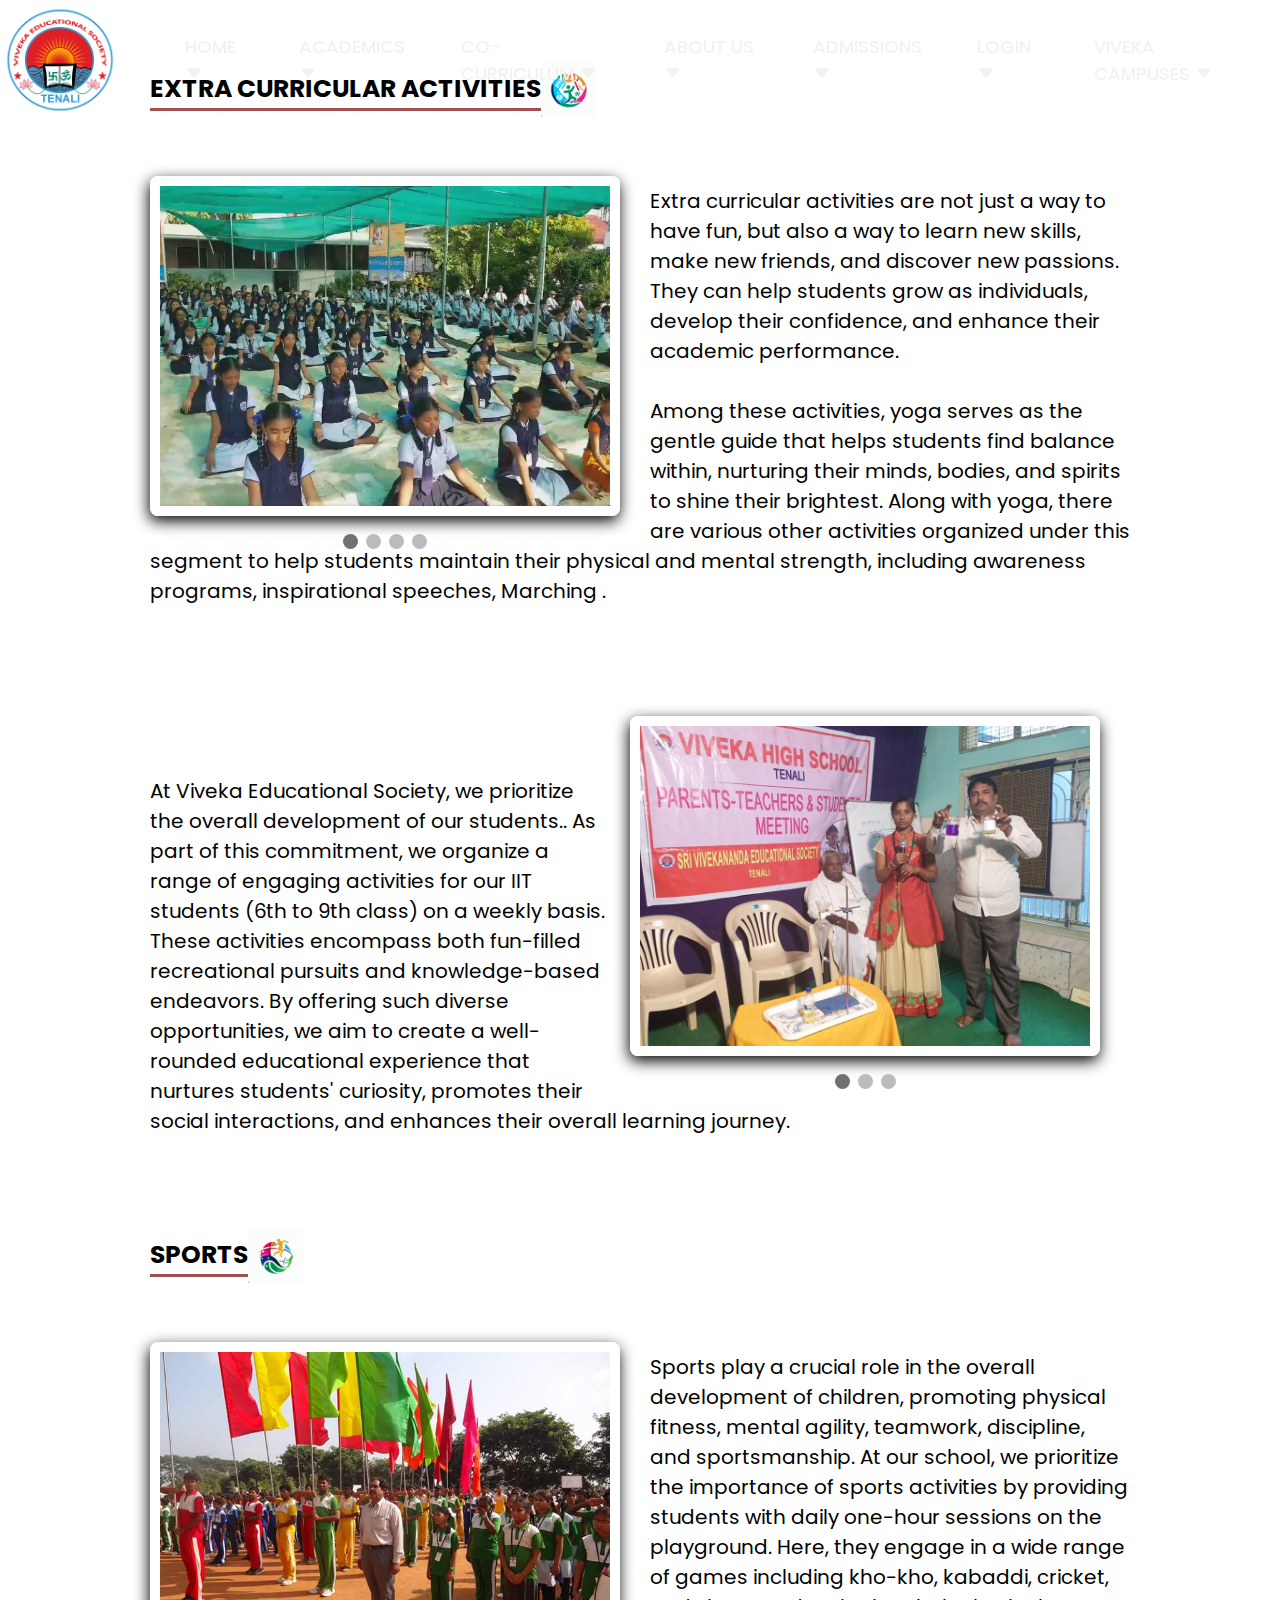
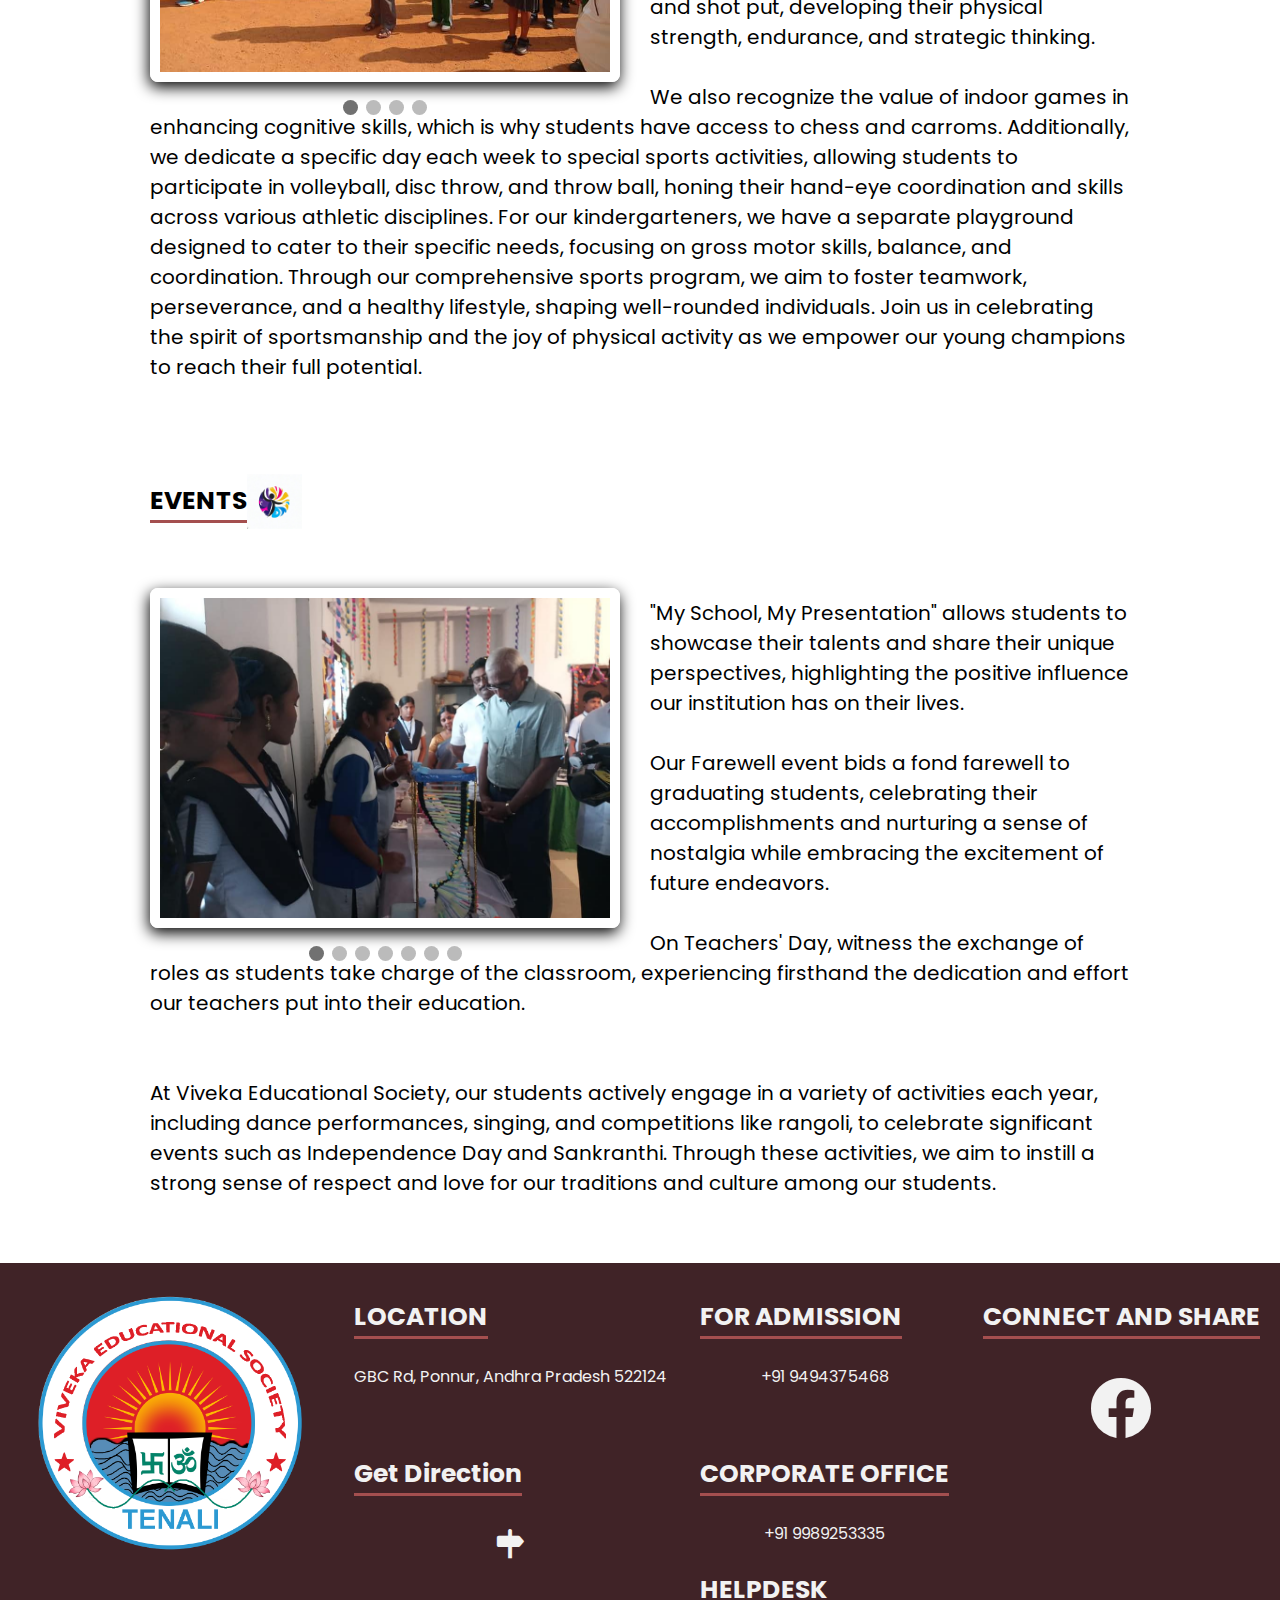
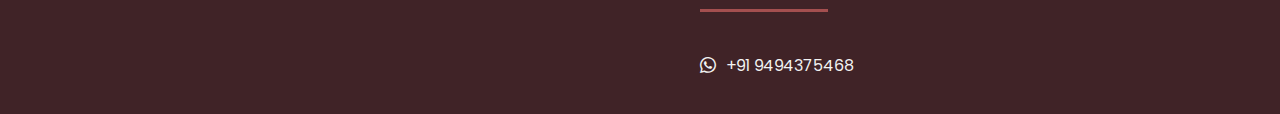
==== index.html @ 8903c88f "first commit" ====
<!DOCTYPE html>
<html lang="en">
<head>
  <meta charset="UTF-8">
  <meta http-equiv="X-UA-Compatible" content="IE=edge">
  <meta name="viewport" content="width=device-width, initial-scale=1.0">
  <link href="https://fonts.googleapis.com/css?family=Poppins&display=swap" rel="stylesheet">
  <title>ECA</title>
  <link rel="stylesheet" href="styles.css">
  <link rel="stylesheet" href="https://cdn.jsdelivr.net/npm/bootstrap-icons@1.10.5/font/bootstrap-icons.css">
</head>
<body>
  <header id="header">
    <nav>
      <div class="navbar">
        <!-- <img src="school-logo.png" alt="" style="width:150px ;height:auto"> -->

        <img src="school-logo.png" alt="">
        <input type="checkbox" id="check">
        <label for="check" class="checkbtn">
          <i class="bi bi-list"></i>
        </label>
        <ul class="menu">
          <li>
            <a href="./Viveka/index.html">HOME <i class="bi bi-caret-down-fill"></i></i></a>
            <ul class="submenu">
              <li><a href="./Viveka/index.html">Campus</a></li>
              <li><a href="./Viveka/index.html">Who we are</a></li>
              <li><a href="./Viveka/index.html">Details</a></li>
            </ul>
          </li>
          <li> 
            <a href="./academics.html">ACADEMICS <i class="bi bi-caret-down-fill"></i></i></a>
            <ul class="submenu">
              <li> <a href="./academics.html">Pre primary</a></li>
              <li><a href="./academics.html">Primary</a></li>
              <li><a href="./academics.html">Secondary</a></li>
              <li><a href="./academics.html">Senior secondary</a></li>
            </ul>
          </li>
          <li>
            <a href="">CO-CURRICULUM <i class="bi bi-caret-down-fill"></i></i></a>
            <ul class="submenu">
              <li><a href="">ECA</a></li>
              <li><a href="">Sport</a></li>
              <li><a href="">Events</a></li>
            </ul>
          </li>
          <li>
            <a href="./school/Index.html">ABOUT US <i class="bi bi-caret-down-fill"></i></i></a>
            <ul class="submenu">
              <li><a href="./school/Index.html">Mission-vision</a></li>
              <li><a href="./school/Index.html">Faculty</a></li>
              <li><a href="./school/Index.html">Facilities</a></li>
              <li><a href="./school/Index.html">Achievments</a></li>
            </ul>
          </li>
          <li>
            <a href="./admission section ui/index.html">ADMISSIONS <i class="bi bi-caret-down-fill"></i></i></a>
            <ul class="submenu">
              <li><a href="./admission section ui/index.html">Admission process</a></li>
              <li><a href="./admission section ui/index.html">Enroll now</a></li>
            </ul>
          </li>
          <li>
            <a href="./Viveka/parentlogin.html">LOGIN <i class="bi bi-caret-down-fill"></i></i></a>
            <ul class="submenu">
              <li><a href="./Viveka/parentlogin.html">Parent login</a></li>
              <li><a href="./Viveka/parentlogin.html">Staff login</a></li>
            </ul>
          </li>
          <li>
            <a href="#">VIVEKA CAMPUSES <i class="bi bi-caret-down-fill"></i></i></a>
            <ul class="submenu">
              <li><a href="https://www.srivivekanandacentral.in/">VIVEKA foster school Tenali</a></li> 
              <li><a href="./Viveka/index.html">VIVEKA foster school Ponnur</a></li>
              <li><a href="./Viveka/index.html">VIVEKA foster school BAPATLA</a></li>
            </ul>
          </li>
        </ul>
      </div>
    </nav>
  </header>
  <img style="width: 100vw;" src="enterance.png" alt="" srcset="">
    <div class="main-content" onscroll="changeHeaderStyle(event)">
      <div class="eca">
        <div class="subhead">
          <h3>EXTRA CURRICULAR ACTIVITIES</h3>
          <img id ="eca_logo"src ="images/ECA_logo.jpeg">
        </div>
            
                      
                      <div class="slideshow-container">

                        <div class="mySlides">
                          <img class="image" src="images/yoga6.jpg" style="width:100%">
                        </div>
                        
                        <div class="mySlides ">
                          <img class="image" src="images/yoga3.jpg" style="width:100%">
                        </div>
                        
                        <div class="mySlides ">
                          <img class="image" src="images/march.jpg" style="width:100%">
                        </div>
                        <div class="mySlides ">
                          <img class="image" src="images/awareness.jpg" style="width:100%">
                        </div>
                        <br>
                        <div style="text-align:center">
                          <span class="dot"></span> 
                          <span class="dot"></span> 
                          <span class="dot"></span> 
                          <span class="dot"></span> 
                        </div>
                      </div>

        <div class="info">
            <p>
                <br>
                Extra curricular activities are not just a way to have fun, but also a way to learn new skills, make new friends, and discover new passions. 
                They can help students grow as individuals, develop their confidence, and enhance 
                their academic performance.
                <br><br> Among these activities, yoga serves as the gentle guide that helps students 
                find balance within, nurturing their minds, bodies, and spirits to shine their brightest.
                Along with yoga, there are various other activities organized under this segment 
                to help students maintain their physical and mental strength, including awareness programs, inspirational speeches, Marching
                .
                </p>
        </div>
        <br><br>
       <div class="slideshow-container right">

        <div class="mySlides2 ">
          <img class="image" src="images/activities.jpg" style="width:100%">
        </div>
        <div class="mySlides2">
          <img class="image" src="images/eca1.jpg" style="width:100%">
        </div>
        <div class="mySlides2 ">
          <img class="image" src="images/activities2.jpg" style="width:100%">
        </div>
        <br>
        <div style="text-align:center">
          <span class="dot2"></span> 
          <span class="dot2"></span> 
          <span class="dot2"></span> 
        </div>
        </div>

       <div class="info left">
          <p>
              At Viveka Educational Society,  we prioritize the overall development of our students.. As part of this commitment,
               we organize a range of engaging activities for our IIT students (6th to 9th class) on a weekly basis.
                These activities encompass both fun-filled recreational pursuits and knowledge-based endeavors.
                 By offering such diverse opportunities, we aim to create a well-rounded educational experience 
                 that nurtures students' curiosity, promotes their social interactions, and enhances their overall learning journey.
          </p>
       </div>
      </div>  
        <div class="eca">
          <div class="subhead">
            <h3>SPORTS</h3>
            <img id ="eca_logo"src ="images/SPORTS_logo.jpeg">
          </div> 
                        <div class="slideshow-container">
                          <div class="mySlides3">
                            <img class="image" src="images/sports.jpg" style="width:100%">
                          </div>
                          <div class="mySlides3">
                            <img class="image" src="images/kho-kho.jpg" style="width:100%">
                          </div>
                          <div class="mySlides3 ">
                            <img class="image" src="images/kabbadi.jpg" style="width:100%">
                          </div>
                          <div class="mySlides3 ">
                            <img class="image" src="images/kho-kho2.jpg" style="width:100%">
                          </div>
                          <br>
                          <div style="text-align:center">
                            <span class="dot3"></span> 
                            <span class="dot3"></span> 
                            <span class="dot3"></span> 
                            <span class="dot3"></span> 
                          </div>
                        </div>
  
          <div class="info">
              <p>
                  <br>
                  Sports play a crucial role in the overall development of children, promoting physical fitness,
                   mental agility, teamwork, discipline, and sportsmanship. At our school, we prioritize the importance 
                   of sports activities by providing students with daily one-hour sessions on the playground. 
                   Here, they engage in a wide range of games including kho-kho, kabaddi, cricket, and shot put,
                    developing their physical strength, endurance, and strategic thinking. 
                    <br><br>
                    We also recognize the value
                     of indoor games in enhancing cognitive skills, which is why students have access to chess and carroms.
                      Additionally, we dedicate a specific day each week to special sports activities, allowing students to 
                      participate in volleyball, disc throw, and throw ball, honing their hand-eye coordination and skills across
                       various athletic disciplines. For our kindergarteners, we have a separate playground designed to cater to their 
                       specific needs, focusing on gross motor skills, balance, and coordination. Through our comprehensive sports program, 
                       we aim to foster teamwork, perseverance, and a healthy lifestyle, shaping well-rounded individuals. 
                       Join us in celebrating the spirit of sportsmanship and the joy of physical activity as we empower our
                        young champions to reach their full potential.
                  </p>
          </div>
        </div>
         
        <div class="eca">
          <div class="subhead">
            <h3>EVENTS</h3>
            <img id ="eca_logo"src ="images/EVENT_logo.jpeg">
          </div> 
          <div class="slideshow-container">
            <div class="mySlides4">
              <img class="image" src="images/expo2.jpg" style="width:100%">
            </div>
            <div class="mySlides4">
              <img class="image" src="images/eca2.jpg" style="width:100%">
            </div>
            <div class="mySlides4 ">
              <img class="image" src="images/parentsday.jpg" style="width:100%">
            </div>
            <div class="mySlides4 ">
              <img class="image" src="images/annualday.jpg" style="width:100%">
            </div>
            <div class="mySlides4 ">
              <img class="image" src="images/kiddance2.jpg" style="width:100%">
            </div>
            <div class="mySlides4 ">
              <img class="image" src="images/rangoli.jpg" style="width:100%">
            </div>
            <div class="mySlides4 ">
              <img class="image" src="images/fieldtrip.jpg" style="width:100%">
            </div>
            <br>
            <div style="text-align:center">
              <span class="dot4"></span> 
              <span class="dot4"></span> 
              <span class="dot4"></span> 
              <span class="dot4"></span> 
              <span class="dot4"></span> 
              <span class="dot4"></span> 
              <span class="dot4"></span> 
            </div>
          </div>
  
          <div class="info">
              <p>
                  <br>
                  "My School, My Presentation" allows students to showcase their talents and share their unique perspectives, 
                  highlighting the positive influence our institution has on their lives.<br><br> Our Farewell event bids a fond farewell to 
                  graduating students, celebrating their accomplishments and nurturing a sense of nostalgia while embracing the excitement 
                  of future endeavors.<br><br> On Teachers' Day, witness the exchange of roles as students take charge of the classroom,
                   experiencing firsthand the dedication and effort our teachers put into their education.
                    <br><br><br>
                    At Viveka Educational Society, our students actively engage in a variety of activities 
              each year, including dance performances, singing, and competitions like rangoli,
               to celebrate significant events such as Independence Day and Sankranthi. 
               Through these activities, we aim to instill a strong sense of respect and 
               love for our traditions and culture among our students.
                  </p>
          </div>
        </div>
    </div>
    </div>


  <footer>
    <img src="school-logo.png" alt="" srcset="">
    <div>
      <h3>LOCATION</h3>
      <p>GBC Rd, Ponnur, Andhra Pradesh 522124</p>
      <br>
      <div>
        <a href="https://goo.gl/maps/nS8rhsURF1hgZjWx9" target="_blank">
          <h3>Get Direction</h3>
          <i style="font-size: 30px;" class="bi bi-signpost-fill"></i>
        </a>
      </div>
    </div>
    <div>
      <h3>FOR ADMISSION</h3>
      <p>+91 9494375468</p>
      <br>
      <h3>CORPORATE OFFICE</h3>
      <p>+91 9989253335</p>
      <h3>HELPDESK</h3>
      <div style="display: flex;align-items: center;gap: 10px;">
        <i class="bi bi-whatsapp"></i>
      <p>+91 9494375468</p>
      </div>
    </div>
    <div style="display: flex;flex-direction: column;align-items: center;width: max-content;">
      <h3>CONNECT AND SHARE</h3>
      <a href="https://www.facebook.com/viveka.ponnur"target="_blank"><i style="font-size: 60px;" class="bi bi-facebook"></i></a>
    </div>
  </footer>
</body>

<script src="script.js">  
</script>
</html>
---- styles.css ----
* {
  font-family: "Poppins";
}

body {
  padding: 0;
  margin: 0;
  overflow-x: hidden;
}

header {
  position: fixed;
  width: 100vw;
}

nav {
  position: fixed;
  left: 0;
  top: 0;
  height: 120px;
  width: 100%;
}

nav .navbar {
  display: flex;
  align-items: center;
  justify-content: space-between;
  height: 100%;
  width: 100%;
  border: none;
}

.navbar img {
  height: 100%;
}

.navbar .menu {
  display: flex;
  align-items: center;
  /* margin-right: 6%; */
}

.menu li {
  list-style: none;
  margin: 0 25px;
}

.menu li a {
  text-decoration: none;
  font-weight: 500;
  font-size: 18px;
  color: #f2f2f2;
  position: relative;
  padding: 1px 0;
}
.submenu a {
  content: none;
  transform: scale(0.9);
}
.submenu a:hover {
  content: none;
  transform: scale(1);
  transition: 0.3s ease-in-out;
}
.submenu a:hover:before {
  content: none;
}
.menu li a:before {
  content: "";
  position: absolute;
  height: 3px;
  width: 0%;
  background-color: #f2f2f2;
  bottom: 0;
  left: 0;
  transition: all 0.5s ease;
}
.menu li a:hover:before {
  width: 100%;
}
.submenu {
  position: absolute;
  top: 300%;
  width: max-content;
  display: flex;
  flex-direction: column;
  align-items: center;
  justify-content: center;
  background-color: #402327;
  padding: 10px;
  opacity: 0;
  transform: rotateY(-90deg);
  transform-origin: top center;
  transition: opacity 0.5s ease, transform 0.5s ease;
  border-radius: 5px;
  box-shadow: 0 2px 8px rgba(0, 0, 0, 0.3);
}
.submenu li {
  margin-bottom: 20px;
}
.menu li {
  position: relative;
  display: flex;
  flex-direction: column;
  align-items: center;
}

.menu li:hover .submenu {
  opacity: 1;
  transform: rotateX(0deg);
}

.checkbtn {
  font-size: 30px;
  color: white;
  float: right;
  line-height: 80px;
  margin-right: 40px;
  cursor: pointer;
  display: none;
}

#check {
  display: none;
}

section {
  height: max-content;
}

.main {
  background-color: #e2e3e8;
  display: flex;
  flex-direction: column;
  justify-content: space-between;
  align-items: center;
  padding: 0 20px;
}

.main div {
  width: 100vw;
  height: 300px;
  display: flex;
  justify-content: center;
  align-items: center;
  background-color: #0082e6;
  margin-bottom: 10px;
}

footer {
  display: flex;
  background-color: #402327;
  justify-content: space-between;
  padding: 10px 20px;
  padding-bottom: 20px;
  color: #f2f2f2;
}

footer img {
  height: 300px;
}

footer a {
  text-decoration: none;
  color: #f2f2f2;
  padding: 0;
  margin: 0;
}

footer div {
  text-align: center;
}

.button {
  height: 50px;
  padding: 15px;
  margin-right: 10px;
  background-color: rgb(208, 54, 79);
  border: none;
  color: white;
}

.main-content {
  margin-bottom: 10px;
}
.eca {
  background-color: #ffffff;
  height: fit-content;
  padding: 20px 150px 35px 150px;
}
h3 {
  font-size: 25px;
  width: fit-content;
  padding: 0px;
  border-bottom: 3px rgb(164, 79, 79) solid;
}
#eca_logo {
  margin-top: 17px;
  height: 55px;
}
.subhead {
  display: flex;
}

.info {
  font-size: 20px;
}

.left {
  margin-top: 100px;
}

/*new slide*/
.image {
  vertical-align: middle;
  width: 450px;
  height: 320px;
  object-fit: cover;
}

/* Slideshow container */
.slideshow-container {
  float: left;
  width: 450px;
  height: 320px;
  margin-top: 40px;
  margin-right: 30px;
  margin-bottom: 30px;
  border: 10px solid #ffffff;
  border-radius: 8px;
  box-shadow: -1px 5px 15px black;
  max-width: 450px;
}
.right {
  float: right;
  margin-left: 20px;
}
.dot4,
.dot3,
.dot2,
.dot {
  height: 15px;
  width: 15px;
  margin: 0 2px;
  background-color: #bbb;
  border-radius: 50%;
  display: inline-block;
  transition: background-color 0.6s ease;
}
.active {
  background-color: #717171;
}

/* Media Queries */

@media (max-width: 420px) {
  nav img {
    height: 100px;
    width: auto;
  }

  ul {
    margin-left: -20px;
    top: 60px;
  }
  .menu {
    display: flex;
    flex-direction: column;
    align-items: center;
    padding: 0;
  }
  .navbar .menu li {
    margin-bottom: 0px;
  }
  footer {
    flex-direction: column;
    align-items: center;
  }
  footer img {
    height: 200px;
  }
  nav ul li a {
    font-size: 16px;
  }

  #check:checked ~ ul {
    left: 0px;
  }

  /*for content*/
  .eca {
    background-color: #ffffff;
    padding: 10px 14px 10px 22px;
  }
  h3 {
    font-size: 19px;
    width: fit-content;
    padding: 0px;
    border-bottom: 3px rgb(164, 79, 79) solid;
  }
  #eca_logo {
    height: 42px;
    margin-top: 14px;
  }
  .subhead {
    display: flex;
  }

  .info {
    font-size: 15px;
  }
  .left {
    margin-top: 0px;
  }

  .image {
    height: 250px;
  }

  /* Slideshow container */
  .slideshow-container {
    float: none;
    width: 350px;
    height: 250px;
    margin-top: 0px;
    border: 8px solid #ffffff;
  }
  .right {
    float: none;
    margin-left: 0px;
  }
  .dot4,
  .dot3,
  .dot2,
  .dot {
    height: 12px;
    width: 12px;
  }
}

@media (max-width: 858px) {
  .navbar .menu {
    flex-direction: column;
    padding: 0;
  }
  .navbar .checkbtn {
    display: block;
  }

  .navbar .menu li {
    height: 10px;
  }

  .navbar ul {
    position: fixed;
    width: 100%;
    height: 100vh;
    background: #402327;
    top: 110px;
    left: -120%;
    text-align: center;
    transition: all 0.5s;
    margin: 0;
  }

  .navbar ul li {
    display: block;
    margin: 50px 0;
    line-height: 30px;
  }

  .navbar ul li a {
    font-size: 18px;
  }

  .navbar ul li a:hover,
  .navbar ul li a.active {
    background: none;
    color: #0082e6;
  }

  #check:checked ~ ul {
    left: 0;
  }

  /*for content*/
  .eca {
    background-color: #ffffff;
    padding: 10px 20px 10px 32px;
  }
  h3 {
    width: fit-content;
    padding: 0px;
    border-bottom: 3px rgb(164, 79, 79) solid;
  }

  .subhead {
    display: flex;
  }

  .info {
    font-size: 19px;
  }

  .left {
    margin-top: 0px;
  }

  .dot4,
  .dot3,
  .dot2,
  .dot {
    height: 12px;
    width: 12px;
  }
}

@media (max-width: 952px) {
  nav .menu li a {
    font-size: 16px;
  }
}

@media (max-height: 750px) {
  ul li {
    height: 10px;
  }
}
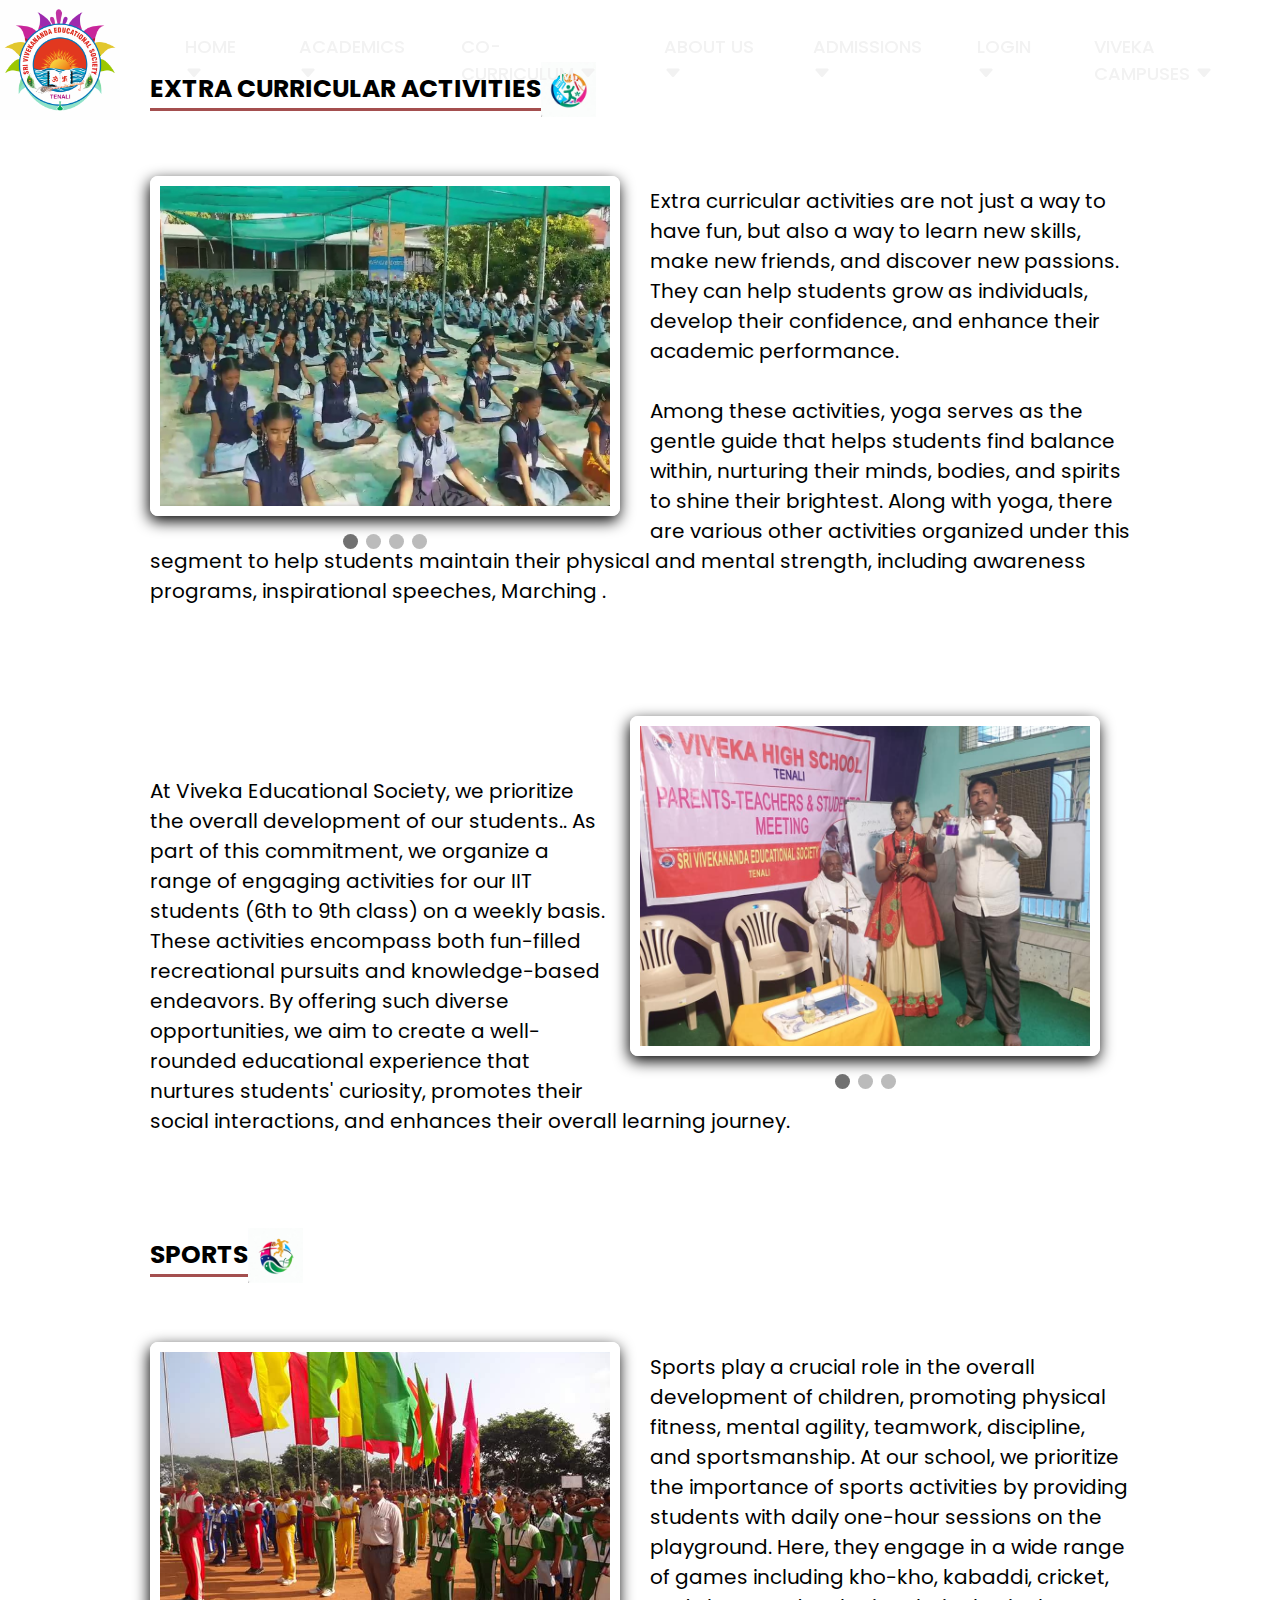
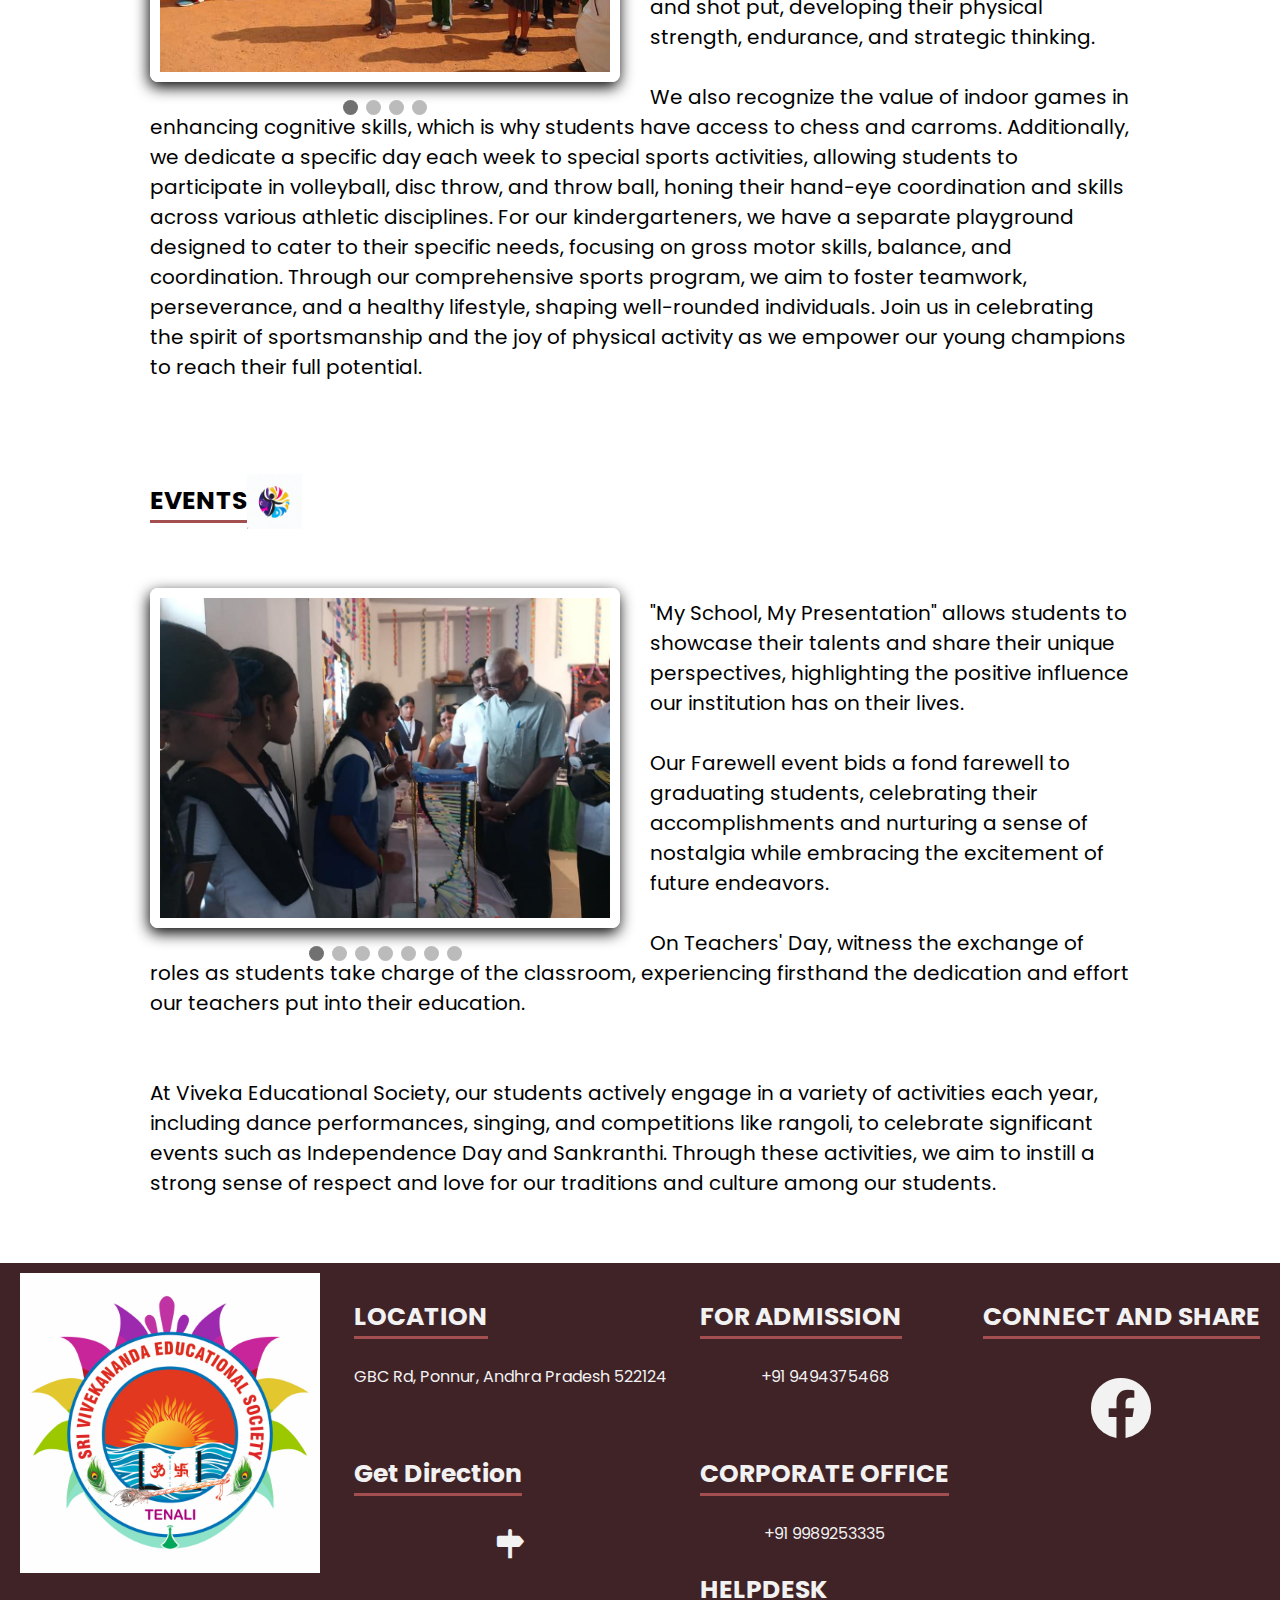
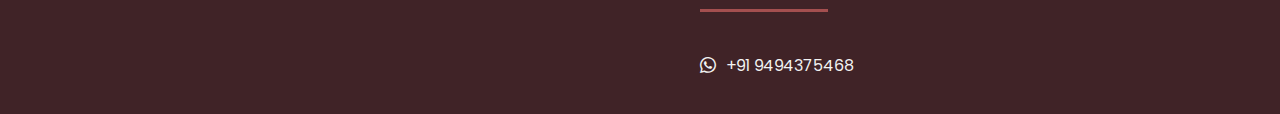
==== commit 96807c28: "first commit" ====
--- a/index.html
+++ b/index.html
@@ -47,12 +47,12 @@
             </ul>
           </li>
           <li>
-            <a href="./school/Index.html">ABOUT US <i class="bi bi-caret-down-fill"></i></i></a>
-            <ul class="submenu">
-              <li><a href="./school/Index.html">Mission-vision</a></li>
-              <li><a href="./school/Index.html">Faculty</a></li>
-              <li><a href="./school/Index.html">Facilities</a></li>
-              <li><a href="./school/Index.html">Achievments</a></li>
+            <a href="./school/index.html">ABOUT US <i class="bi bi-caret-down-fill"></i></i></a>
+            <ul class="submenu">
+              <li><a href="./school/school.html">Mission-vision</a></li>
+              <li><a href="./school/school.html">Faculty</a></li>
+              <li><a href="./school/school.html">Facilities</a></li>
+              <li><a href="./school/school.html">Achievments</a></li>
             </ul>
           </li>
           <li>
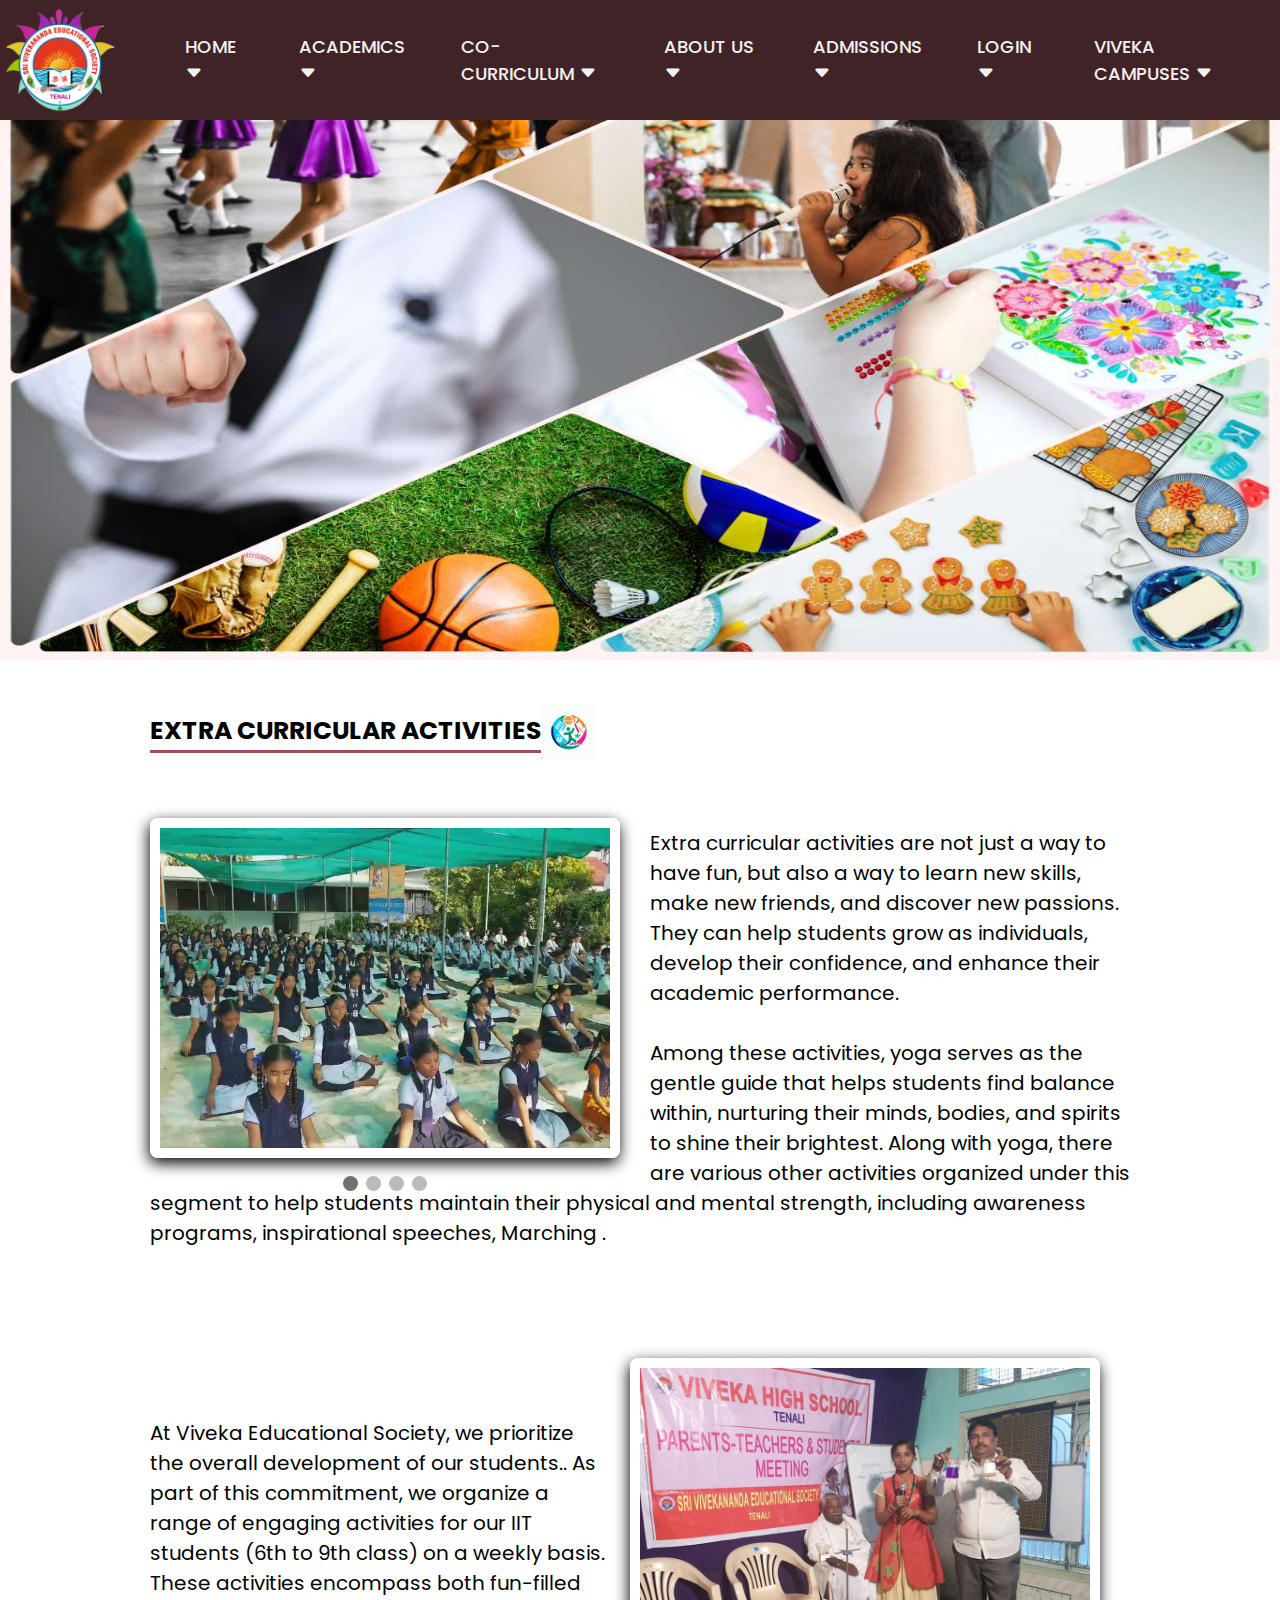
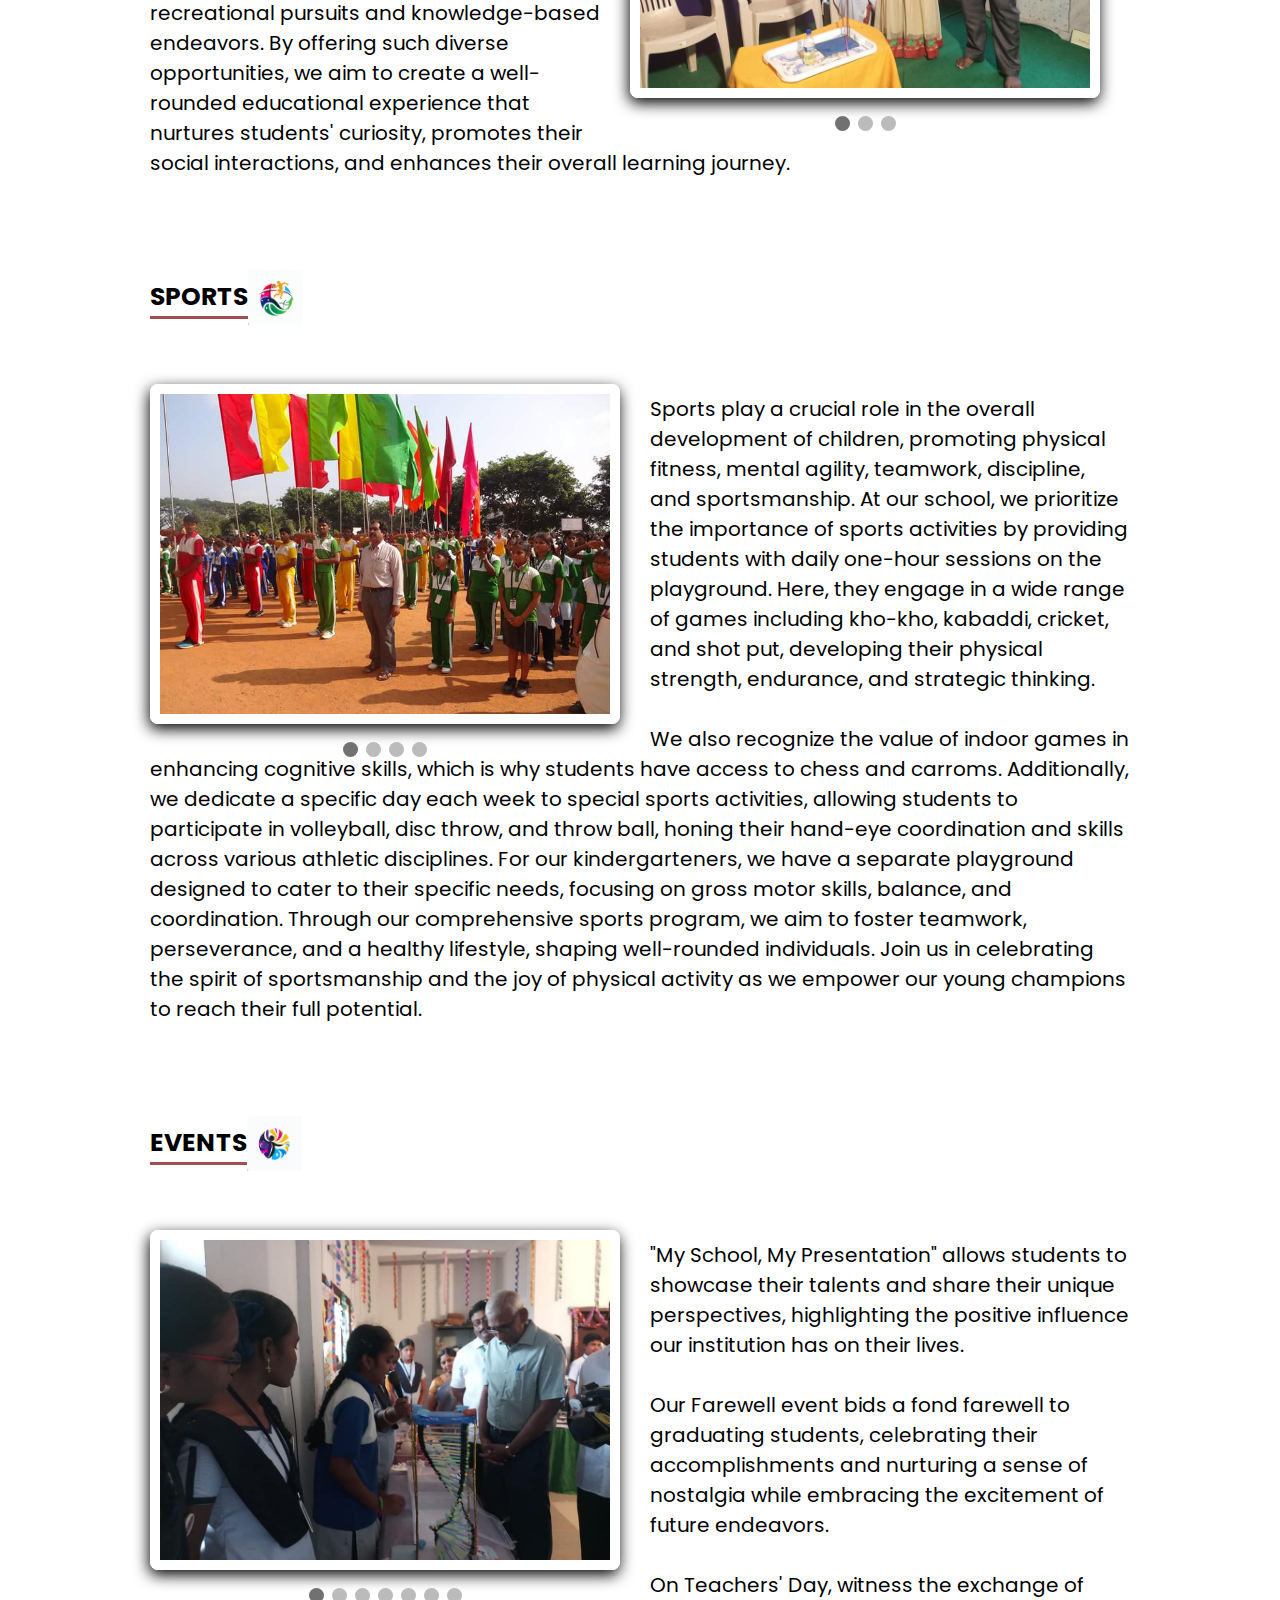
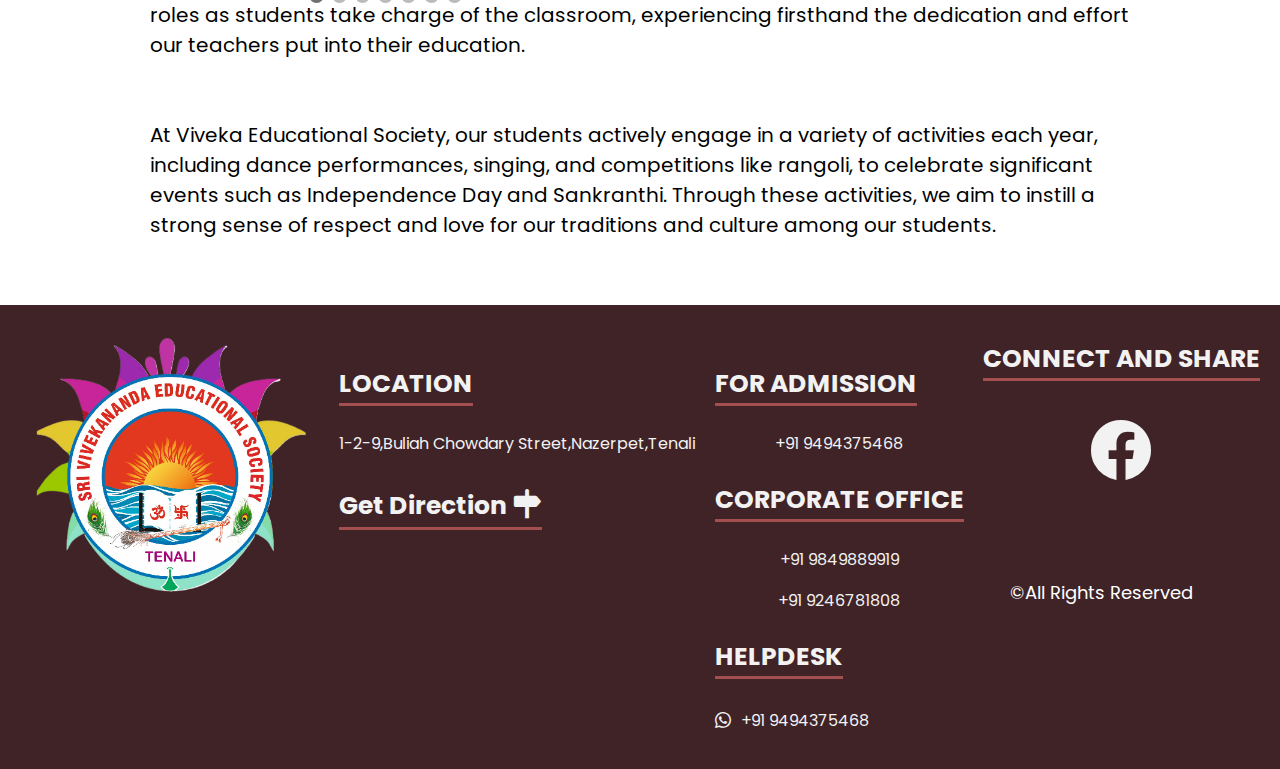
==== commit c263631e: "Normalize line endings" ====
--- a/index.html
+++ b/index.html
@@ -15,18 +15,18 @@
       <div class="navbar">
         <!-- <img src="school-logo.png" alt="" style="width:150px ;height:auto"> -->
 
-        <img src="school-logo.png" alt="">
+        <img src="likitha_logo.png" alt="">
         <input type="checkbox" id="check">
         <label for="check" class="checkbtn">
           <i class="bi bi-list"></i>
         </label>
         <ul class="menu">
           <li>
-            <a href="./Viveka/index.html">HOME <i class="bi bi-caret-down-fill"></i></i></a>
-            <ul class="submenu">
-              <li><a href="./Viveka/index.html">Campus</a></li>
-              <li><a href="./Viveka/index.html">Who we are</a></li>
-              <li><a href="./Viveka/index.html">Details</a></li>
+            <a href="./viveka/viveka.html">HOME <i class="bi bi-caret-down-fill"></i></i></a>
+            <ul class="submenu">
+              <li><a href="./viveka/viveka.html">Campus</a></li>
+              <li><a href="./viveka/viveka.html">Who we are</a></li>
+              <li><a href="./viveka/viveka.html">Details</a></li>
             </ul>
           </li>
           <li> 
@@ -47,7 +47,7 @@
             </ul>
           </li>
           <li>
-            <a href="./school/index.html">ABOUT US <i class="bi bi-caret-down-fill"></i></i></a>
+            <a href="./school/school.html">ABOUT US <i class="bi bi-caret-down-fill"></i></i></a>
             <ul class="submenu">
               <li><a href="./school/school.html">Mission-vision</a></li>
               <li><a href="./school/school.html">Faculty</a></li>
@@ -56,10 +56,10 @@
             </ul>
           </li>
           <li>
-            <a href="./admission section ui/index.html">ADMISSIONS <i class="bi bi-caret-down-fill"></i></i></a>
-            <ul class="submenu">
-              <li><a href="./admission section ui/index.html">Admission process</a></li>
-              <li><a href="./admission section ui/index.html">Enroll now</a></li>
+            <a href="./admission_section_ui/admission.html">ADMISSIONS <i class="bi bi-caret-down-fill"></i></i></a>
+            <ul class="submenu">
+              <li><a href="./admission_section_ui/admission.html">Admission process</a></li>
+              <li><a href="./admission_section_ui/admission.html">Enroll now</a></li>
             </ul>
           </li>
           <li>
@@ -73,15 +73,15 @@
             <a href="#">VIVEKA CAMPUSES <i class="bi bi-caret-down-fill"></i></i></a>
             <ul class="submenu">
               <li><a href="https://www.srivivekanandacentral.in/">VIVEKA foster school Tenali</a></li> 
-              <li><a href="./Viveka/index.html">VIVEKA foster school Ponnur</a></li>
-              <li><a href="./Viveka/index.html">VIVEKA foster school BAPATLA</a></li>
+              <li><a href="./Viveka/viveka.html">VIVEKA foster school Ponnur</a></li>
+              <li><a href="./Viveka/viveka.html">VIVEKA foster school BAPATLA</a></li>
             </ul>
           </li>
         </ul>
       </div>
     </nav>
   </header>
-  <img style="width: 100vw;" src="enterance.png" alt="" srcset="">
+  <img style="width: 100vw;margin-top:8%;height:558px;" src="school_sport.jpg" alt="" srcset="">
     <div class="main-content" onscroll="changeHeaderStyle(event)">
       <div class="eca">
         <div class="subhead">
@@ -268,35 +268,43 @@
 
 
   <footer>
-    <img src="school-logo.png" alt="" srcset="">
+    <img src="./likitha_logo.png" alt="" srcset="">
     <div>
+      <br>
+      
       <h3>LOCATION</h3>
-      <p>GBC Rd, Ponnur, Andhra Pradesh 522124</p>
-      <br>
+      <p>1-2-9,Buliah Chowdary Street,Nazerpet,Tenali</p>
+      
       <div>
         <a href="https://goo.gl/maps/nS8rhsURF1hgZjWx9" target="_blank">
-          <h3>Get Direction</h3>
-          <i style="font-size: 30px;" class="bi bi-signpost-fill"></i>
+          <h3>Get Direction <i style="font-size: 30px;" class="bi bi-signpost-fill"></i></h3>
+          
         </a>
       </div>
     </div>
-    <div>
-      <h3>FOR ADMISSION</h3>
+    <div >
+      <br>
+      <h3 >FOR ADMISSION</h3>
       <p>+91 9494375468</p>
-      <br>
       <h3>CORPORATE OFFICE</h3>
-      <p>+91 9989253335</p>
+      <p>+91 9849889919</p>
+      <p>+91 9246781808</p>
       <h3>HELPDESK</h3>
-      <div style="display: flex;align-items: center;gap: 10px;">
+      <div style="display: flex;align-items: center;gap: 10px; margin-top: -5%;">
         <i class="bi bi-whatsapp"></i>
       <p>+91 9494375468</p>
       </div>
     </div>
     <div style="display: flex;flex-direction: column;align-items: center;width: max-content;">
       <h3>CONNECT AND SHARE</h3>
+   
       <a href="https://www.facebook.com/viveka.ponnur"target="_blank"><i style="font-size: 60px;" class="bi bi-facebook"></i></a>
-    </div>
+      <p style="position: relative; bottom: 0px; right: 20px;margin-top:30% ; font-size: 18px; color: white;">&#169;All Rights Reserved</p>
+
+    </div>
+
   </footer>
+  
 </body>
 
 <script src="script.js">  
--- a/styles.css
+++ b/styles.css
@@ -19,6 +19,7 @@
   top: 0;
   height: 120px;
   width: 100%;
+  background-color: #402327;
 }
 
 nav .navbar {
@@ -155,7 +156,13 @@
   padding-bottom: 20px;
   color: #f2f2f2;
 }
-
+footer .footer-right {
+  position: absolute;
+  bottom: 10px;
+  right: 10px;
+  font-size: 14px;
+  color: white;
+}
 footer img {
   height: 300px;
 }
